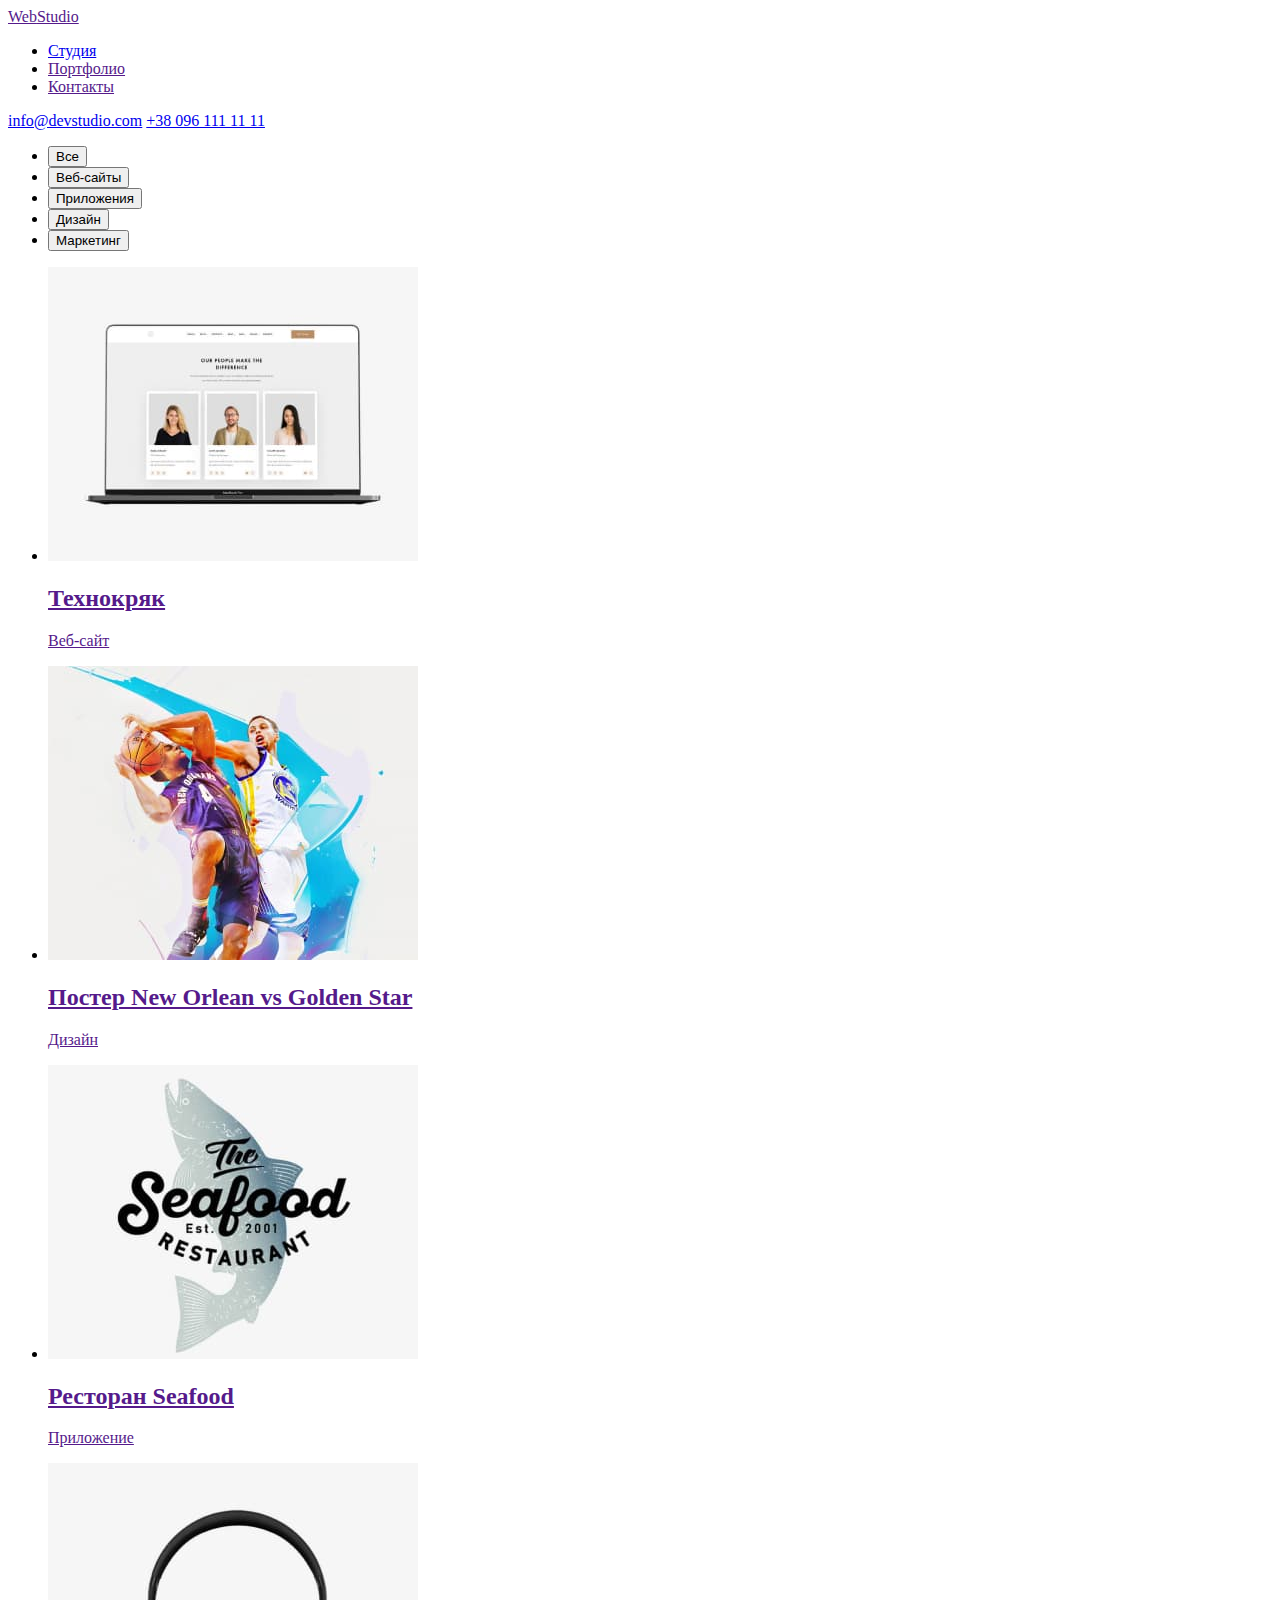
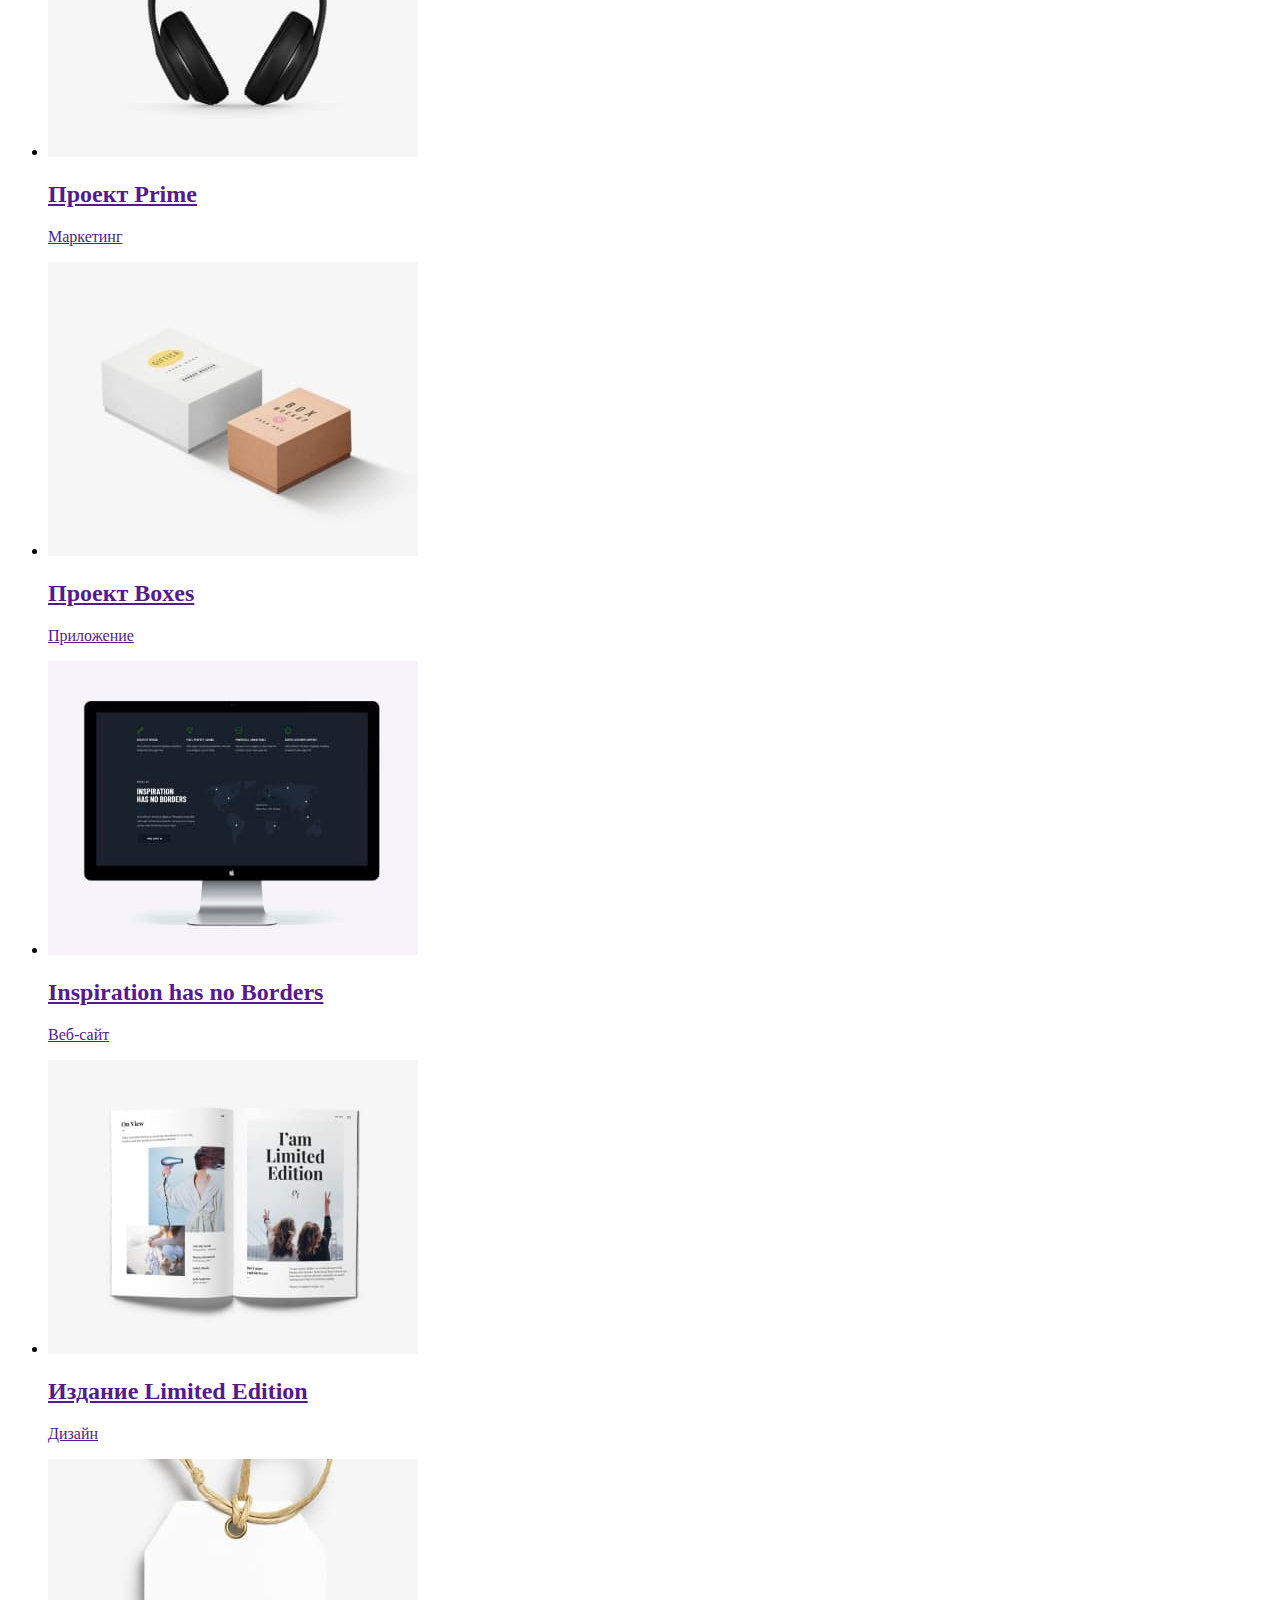
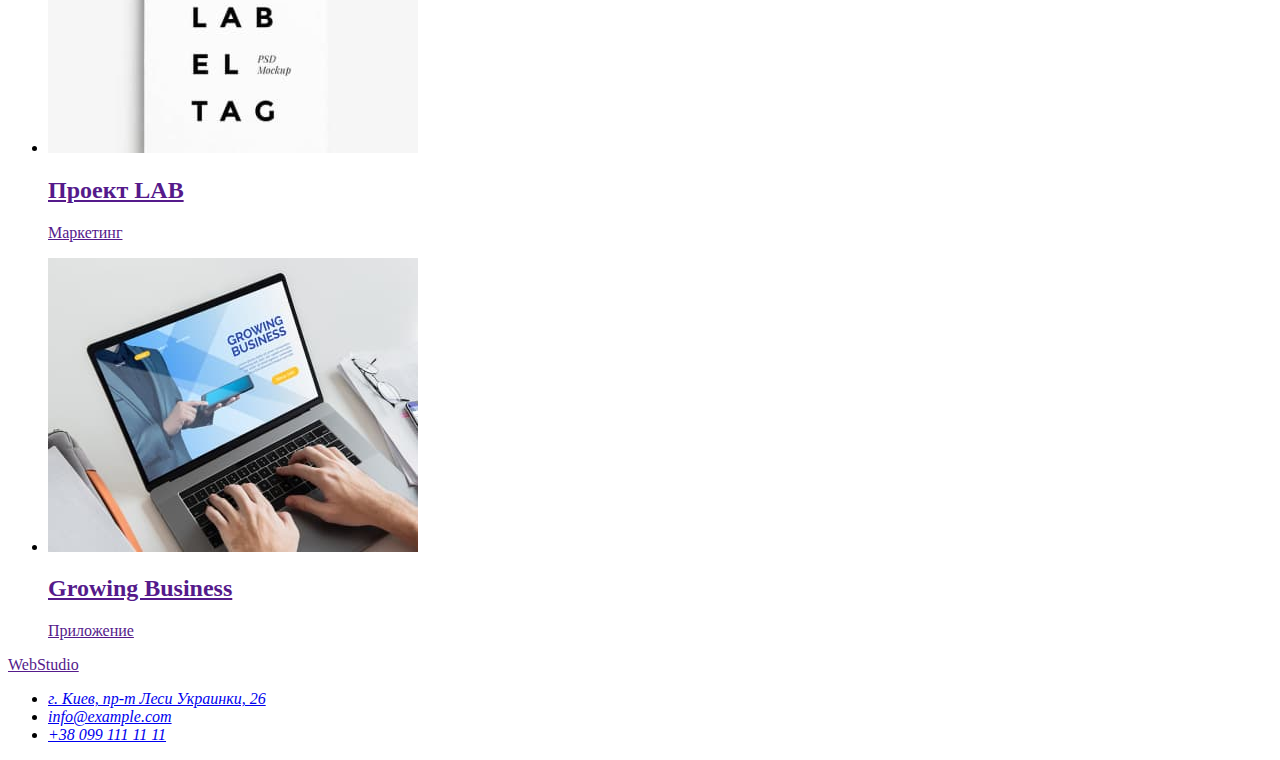
==== portfolio.html @ dd3cc632 "добавили портфолио и фото к нему" ====
<!DOCTYPE html>
<html lang="ru">
<head>
    <meta charset="UTF-8">
    <meta http-equiv="X-UA-Compatible" content="IE=edge">
    <meta name="viewport" content="width=device-width, initial-scale=1.0">
    <title>Portfolio</title>
</head>
<body>
    <header>
        <nav>
            <a href=""><span>Web</span>Studio</a>
            
                <ul class="navlist">
                    <li class="nav-link"> <a href="./index.html">Студия</a></li>
                    <li class="nav-link"><a href="">Портфолио</a></li>
                    <li class="nav-link"><a href="">Контакты</a></li>
                </ul>
            </nav>
                <a href="mailto:info@devstudio.com">info@devstudio.com</a>
                <a href="tel:+380961111111">+38 096 111 11 11</a>  
    </header>
    <main>
        <ul class="categories">
            <li class="categories-item">
                <button class="categories-button" type="button">Все</button>
            </li>
            <li class="categories-item">
                <button class="categories-button" type="button">Веб-сайты</button>
            </li>
            <li class="categories-item">
                <button class="categories-button" type="button">Приложения</button>
            </li>
            <li class="categories-item">
                <button class="categories-button" type="button">Дизайн</button>
            </li>
            <li class="categories-item">
                <button class="categories-button" type="button">Маркетинг</button>
            </li>
        </ul>
        <ul class="portfolio-list">
            <li class="portfolio-item">
                <img class="portfolio-image" src="./images/portfolio1.jpg" alt="Открытый сайт на мак-буке" width="370" height="294">
                <a class="description" href="">
                    <h2>Технокряк</h2>
                </a>
                <a class="description-category" href="">
                    <p>Веб-сайт</p>
                </a>
            </li>
            <li class="portfolio-item">
                <img class="portfolio-image" src="./images/portfolio2.jpg" alt="Постер с баскетболистами" width="370" height="294">
                <a class="description" href="">
                    <h2>Постер New Orlean vs Golden Star</h2>
                </a>
                <a class="description-category" href="">
                    <p>Дизайн</p>
                </a>
            </li>
            <li class="portfolio-item">
                <img class="portfolio-image" src="./images/portfolio3.jpg" alt="Эмблема ресторана Seafood" width="370" height="294">
                <a class="description" href="">
                    <h2>Ресторан Seafood</h2>
                </a>
                <a class="description-category" href="">
                    <p>Приложение</p>
                </a>
            </li>
            <li class="portfolio-item">
                <img class="portfolio-image" src="./images/portfolio4.jpg" alt="Наушники" width="370" height="294">
                <a class="description" href="">
                    <h2>Проект Prime</h2>
                </a>
                <a class="description-category" href="">
                    <p>Маркетинг</p>
                </a>
            </li>
            <li class="portfolio-item">
                <img class="portfolio-image" src="./images/portfolio5.jpg" alt="Коробки" width="370" height="294">
                <a class="description" href="">
                    <h2>Проект Boxes</h2>
                </a>
                <a class="description-category" href="">
                    <p>Приложение</p>
                </a>
            </li>
            <li class="portfolio-item">
                <img class="portfolio-image" src="./images/portfolio6.jpg" alt="Дисплей с картами" width="370" height="294">
                <a class="description" href="">
                    <h2>Inspiration has no Borders</h2>
                </a>
                <a class="description-category" href="">
                    <p>Веб-сайт</p>
                </a>
            </li>
            <li class="portfolio-item">
                <img class="portfolio-image" src="./images/portfolio7.jpg" width="370" height="294" alt="Фото журнала">
                <a class="description" href="">
                    <h2>Издание Limited Edition</h2>
                </a>
                <a class="description-category" href="">
                    <p>Дизайн</p>
                </a>
            </li>
            <li class="portfolio-item">
                <img class="portfolio-image" src="./images/portfolio8.jpg" alt="Рекламный лейбл" width="370" height="294">
                <a class="description" href="">
                    <h2>Проект LAB</h2>
                </a>
                <a class="description-category" href="">
                    <p>Маркетинг</p>
                </a>
            </li>
            <li class="portfolio-item">
                <img class="portfolio-image" src="./images/portfolio9.jpg" alt="Кисти, печатающие на ноутбуке" width="370" height="294">
                <a class="description" href="">
                    <h2>Growing Business</h2>
                </a>
                <a class="description-category" href="">
                    <p>Приложение</p>
                </a>
            </li>
        </ul>
    </main>
    <footer>
        <a href="">WebStudio</a>
        <address>
            <ul>
                <li><a href="https://goo.gl/maps/PNrH4zYKMws1Ccoz9" target="_blank" rel="noopener noreferrer" title="Перенесет вам в Google-карты">г. Киев, пр-т Леси Украинки, 26</a></li>
                <li><a href="mailto:info@example.com">info@example.com</a></li>
                <li><a href="tel:+380991111111">+38 099 111 11 11</a></li>
            </ul>
        </address>
    </footer>
</body>
</html>
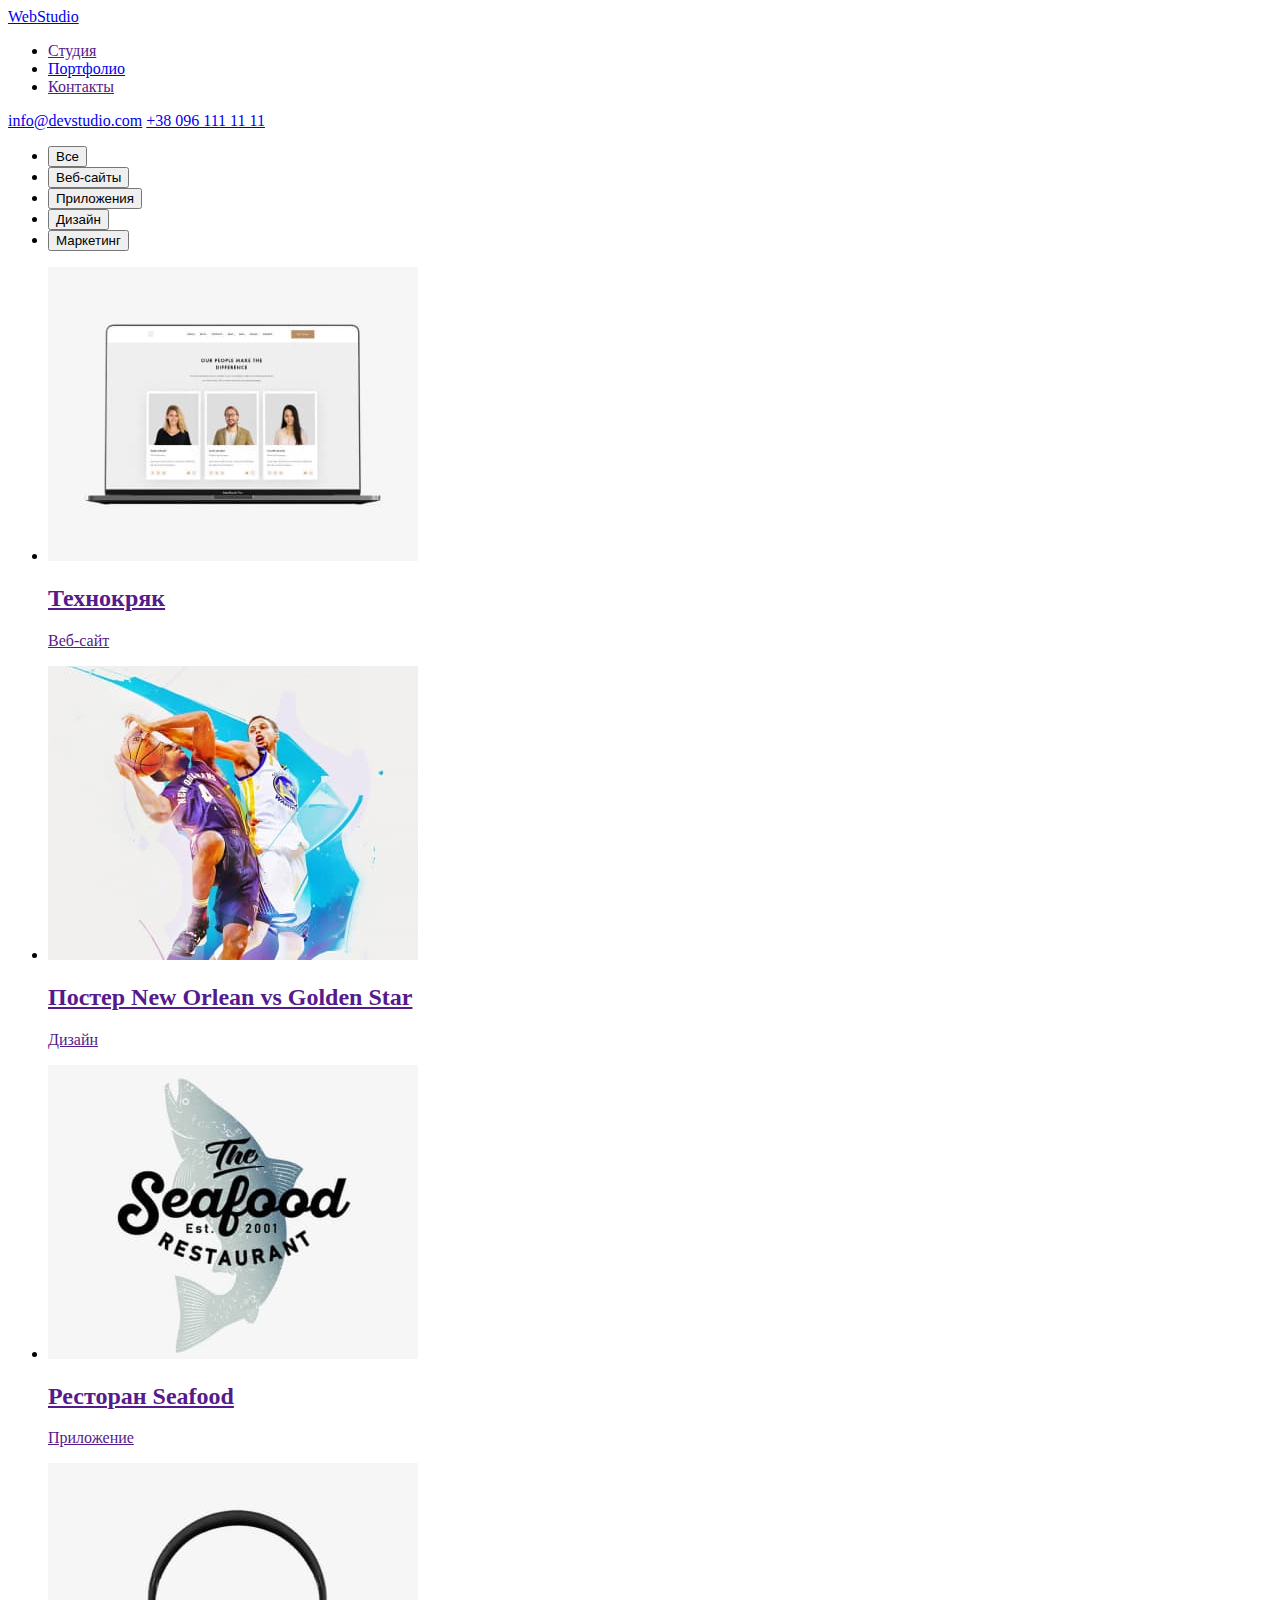
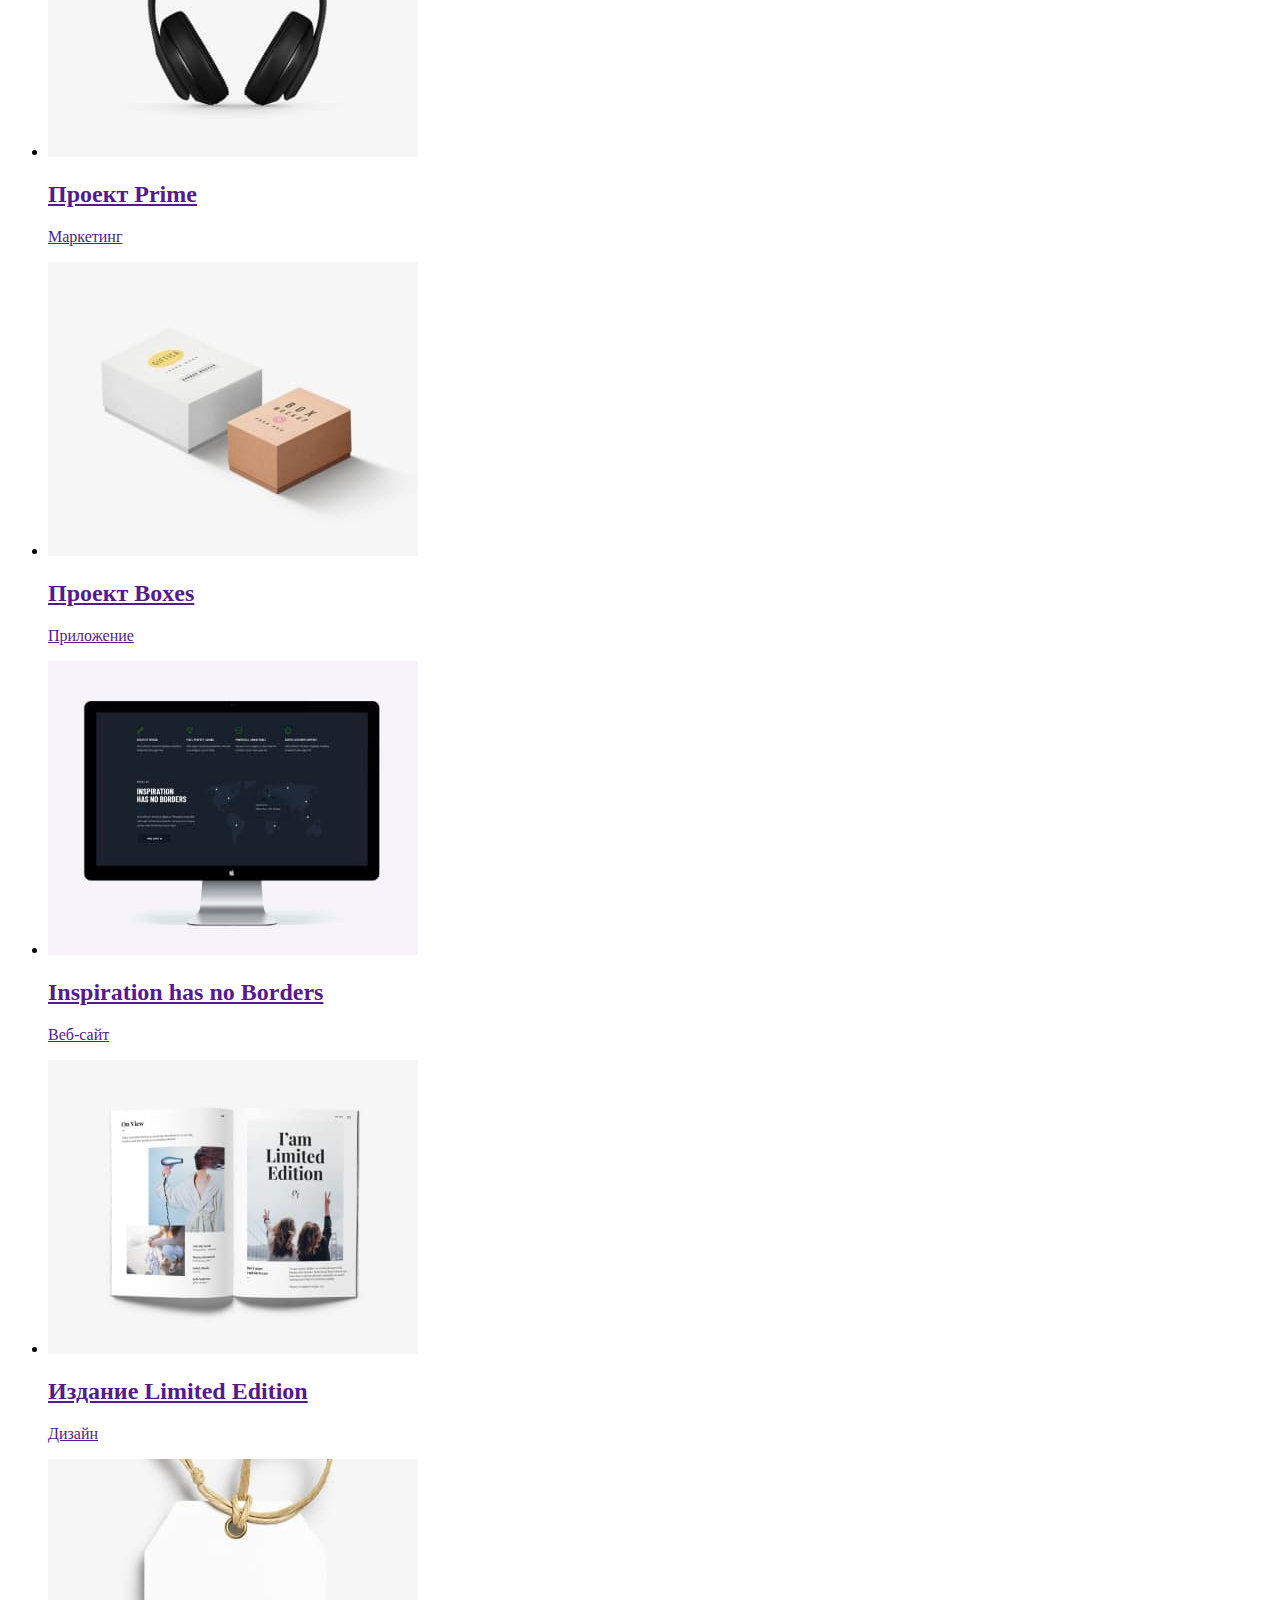
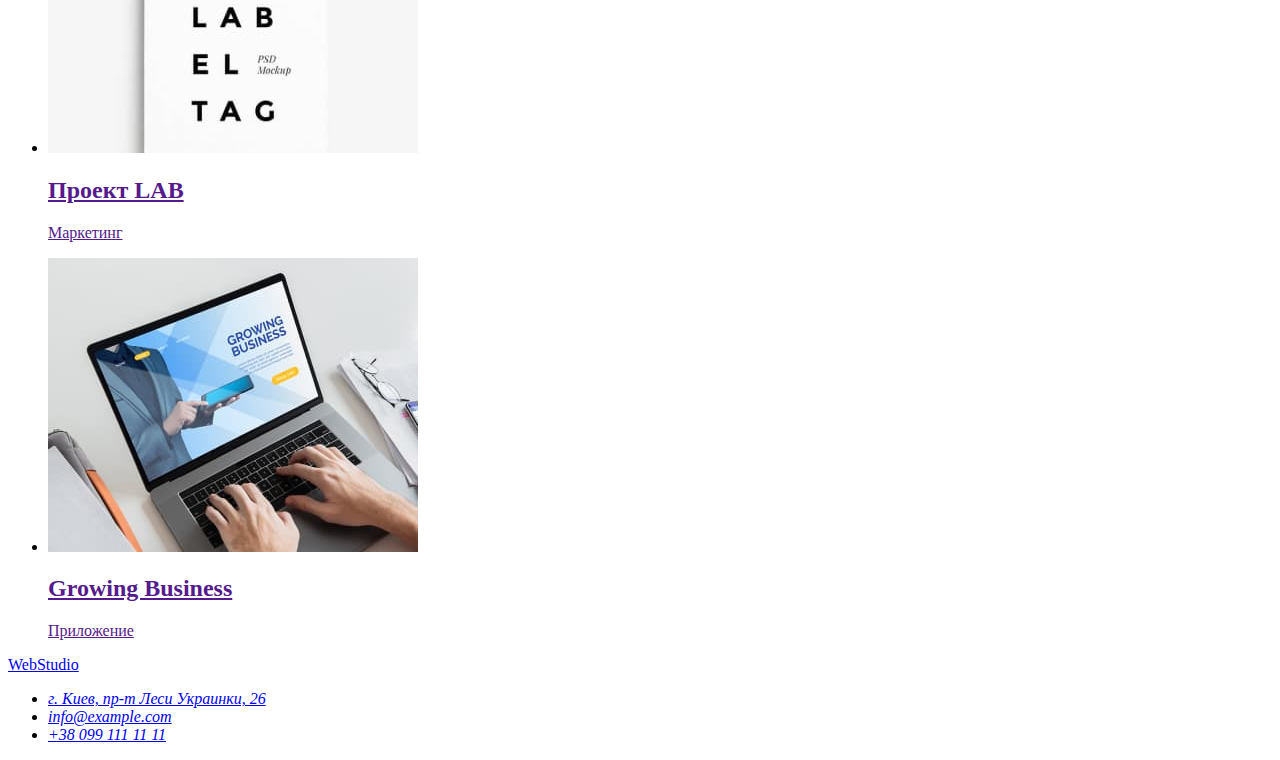
==== commit 5b2780a3: "css for index" ====
--- a/portfolio.html
+++ b/portfolio.html
@@ -5,20 +5,24 @@
     <meta http-equiv="X-UA-Compatible" content="IE=edge">
     <meta name="viewport" content="width=device-width, initial-scale=1.0">
     <title>Portfolio</title>
+    <link rel="stylesheet" href="style.css" type="./css/styles.css">
+    <link rel="preconnect" href="https://fonts.googleapis.com">
+    <link rel="preconnect" href="https://fonts.gstatic.com" crossorigin>
+    <link href="https://fonts.googleapis.com/css2?family=Raleway:wght@700&family=Roboto:wght@400;500;700;900&display=swap" rel="stylesheet">
 </head>
 <body>
     <header>
         <nav>
-            <a href=""><span>Web</span>Studio</a>
-            
-                <ul class="navlist">
-                    <li class="nav-link"> <a href="./index.html">Студия</a></li>
-                    <li class="nav-link"><a href="">Портфолио</a></li>
-                    <li class="nav-link"><a href="">Контакты</a></li>
-                </ul>
-            </nav>
-                <a href="mailto:info@devstudio.com">info@devstudio.com</a>
-                <a href="tel:+380961111111">+38 096 111 11 11</a>  
+        <a class="top emblem" href="./index.html"><span>Web</span>Studio</a>
+        
+            <ul class="navlist">
+                <li class="nav-link"> <a href="">Студия</a></li>
+                <li class="nav-link"><a href="./portfolio.html">Портфолио</a></li>
+                <li class="nav-link"><a href="">Контакты</a></li>
+            </ul>
+        </nav>
+            <a class="header-contacts" href="mailto:info@devstudio.com">info@devstudio.com</a>
+            <a class="header-contacts" href="tel:+380961111111">+38 096 111 11 11</a>        
     </header>
     <main>
         <ul class="categories">
@@ -123,12 +127,12 @@
         </ul>
     </main>
     <footer>
-        <a href="">WebStudio</a>
+        <a class="bottom emblem" href="./index.html"><span>Web</span>Studio</a>
         <address>
-            <ul>
-                <li><a href="https://goo.gl/maps/PNrH4zYKMws1Ccoz9" target="_blank" rel="noopener noreferrer" title="Перенесет вам в Google-карты">г. Киев, пр-т Леси Украинки, 26</a></li>
-                <li><a href="mailto:info@example.com">info@example.com</a></li>
-                <li><a href="tel:+380991111111">+38 099 111 11 11</a></li>
+            <ul class="contact-information">
+                <li><a class="google-address" href="https://goo.gl/maps/PNrH4zYKMws1Ccoz9" target="_blank" rel="noopener noreferrer" title="Перенесет вам в Google-карты">г. Киев, пр-т Леси Украинки, 26</a></li>
+                <li><a class="footer-contacts" href="mailto:info@example.com">info@example.com</a></li>
+                <li><a class="footer-contacts" href="tel:+380991111111">+38 099 111 11 11</a></li>
             </ul>
         </address>
     </footer>
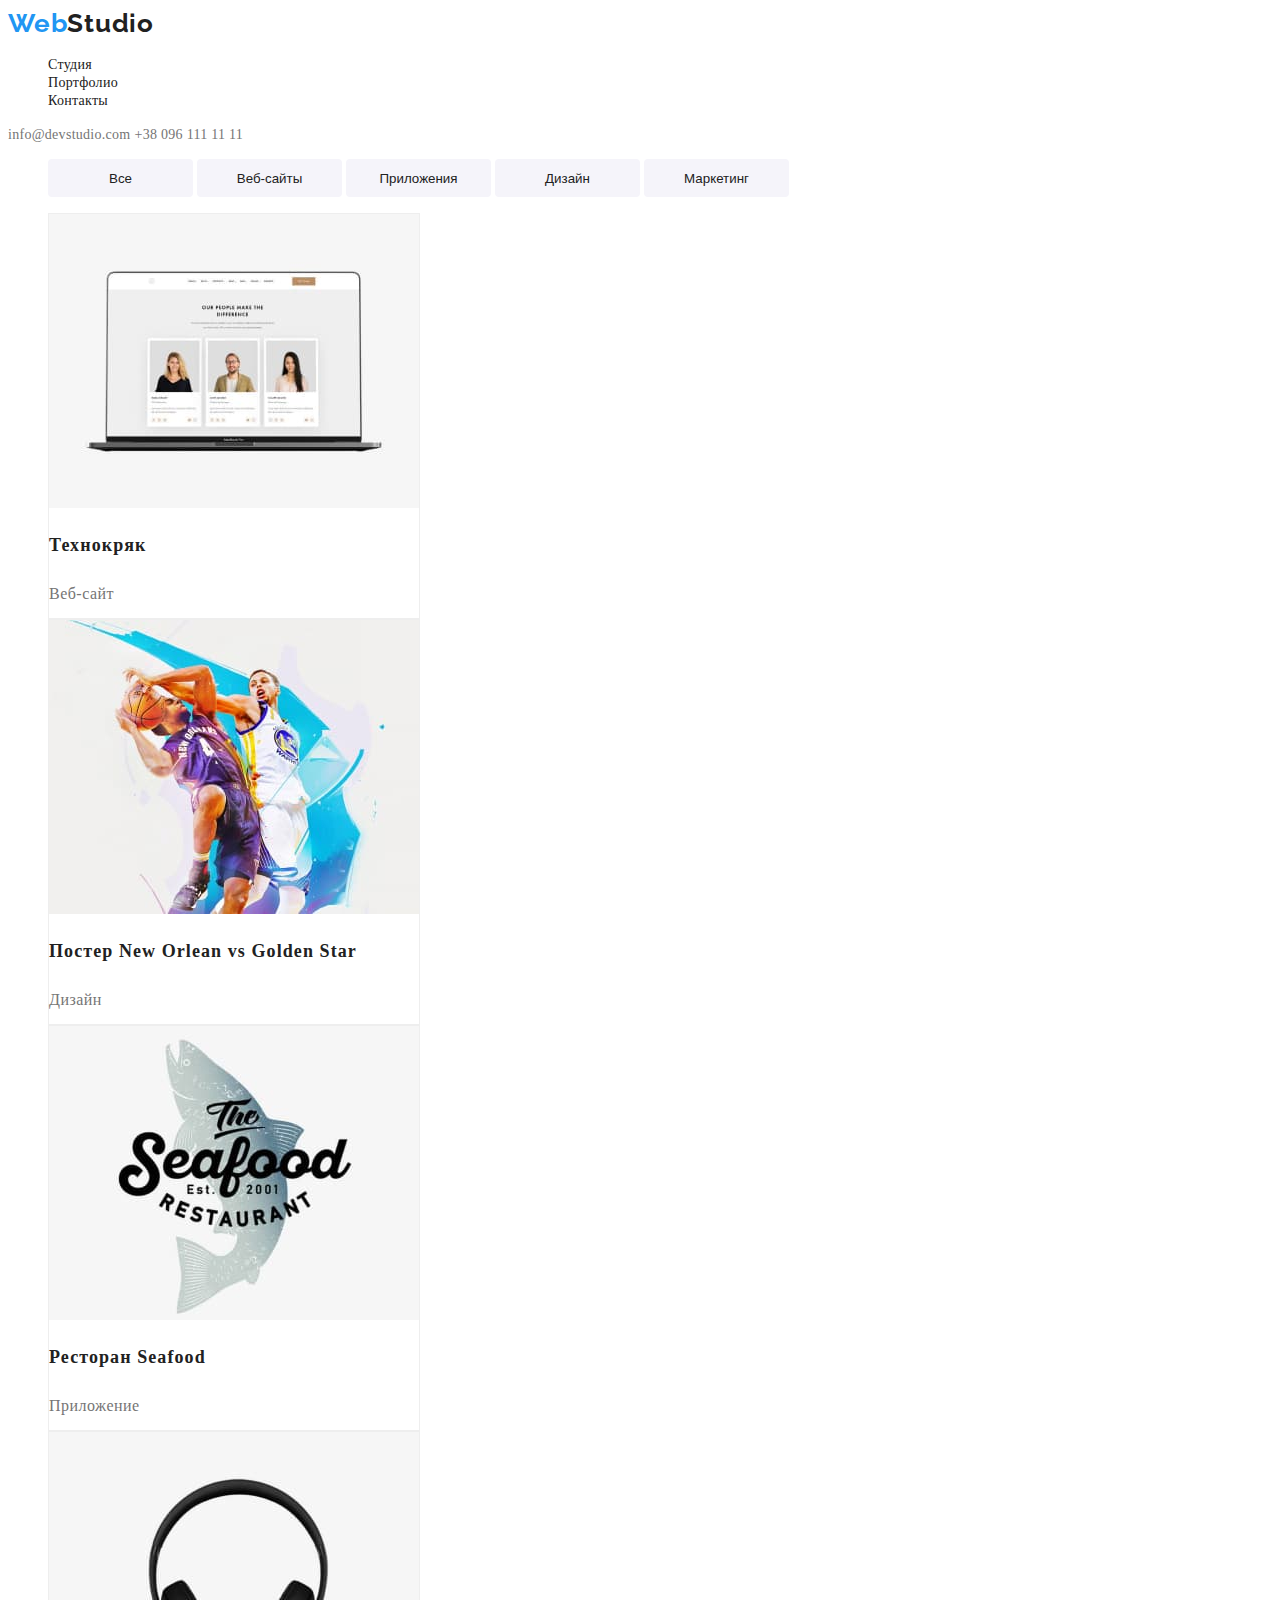
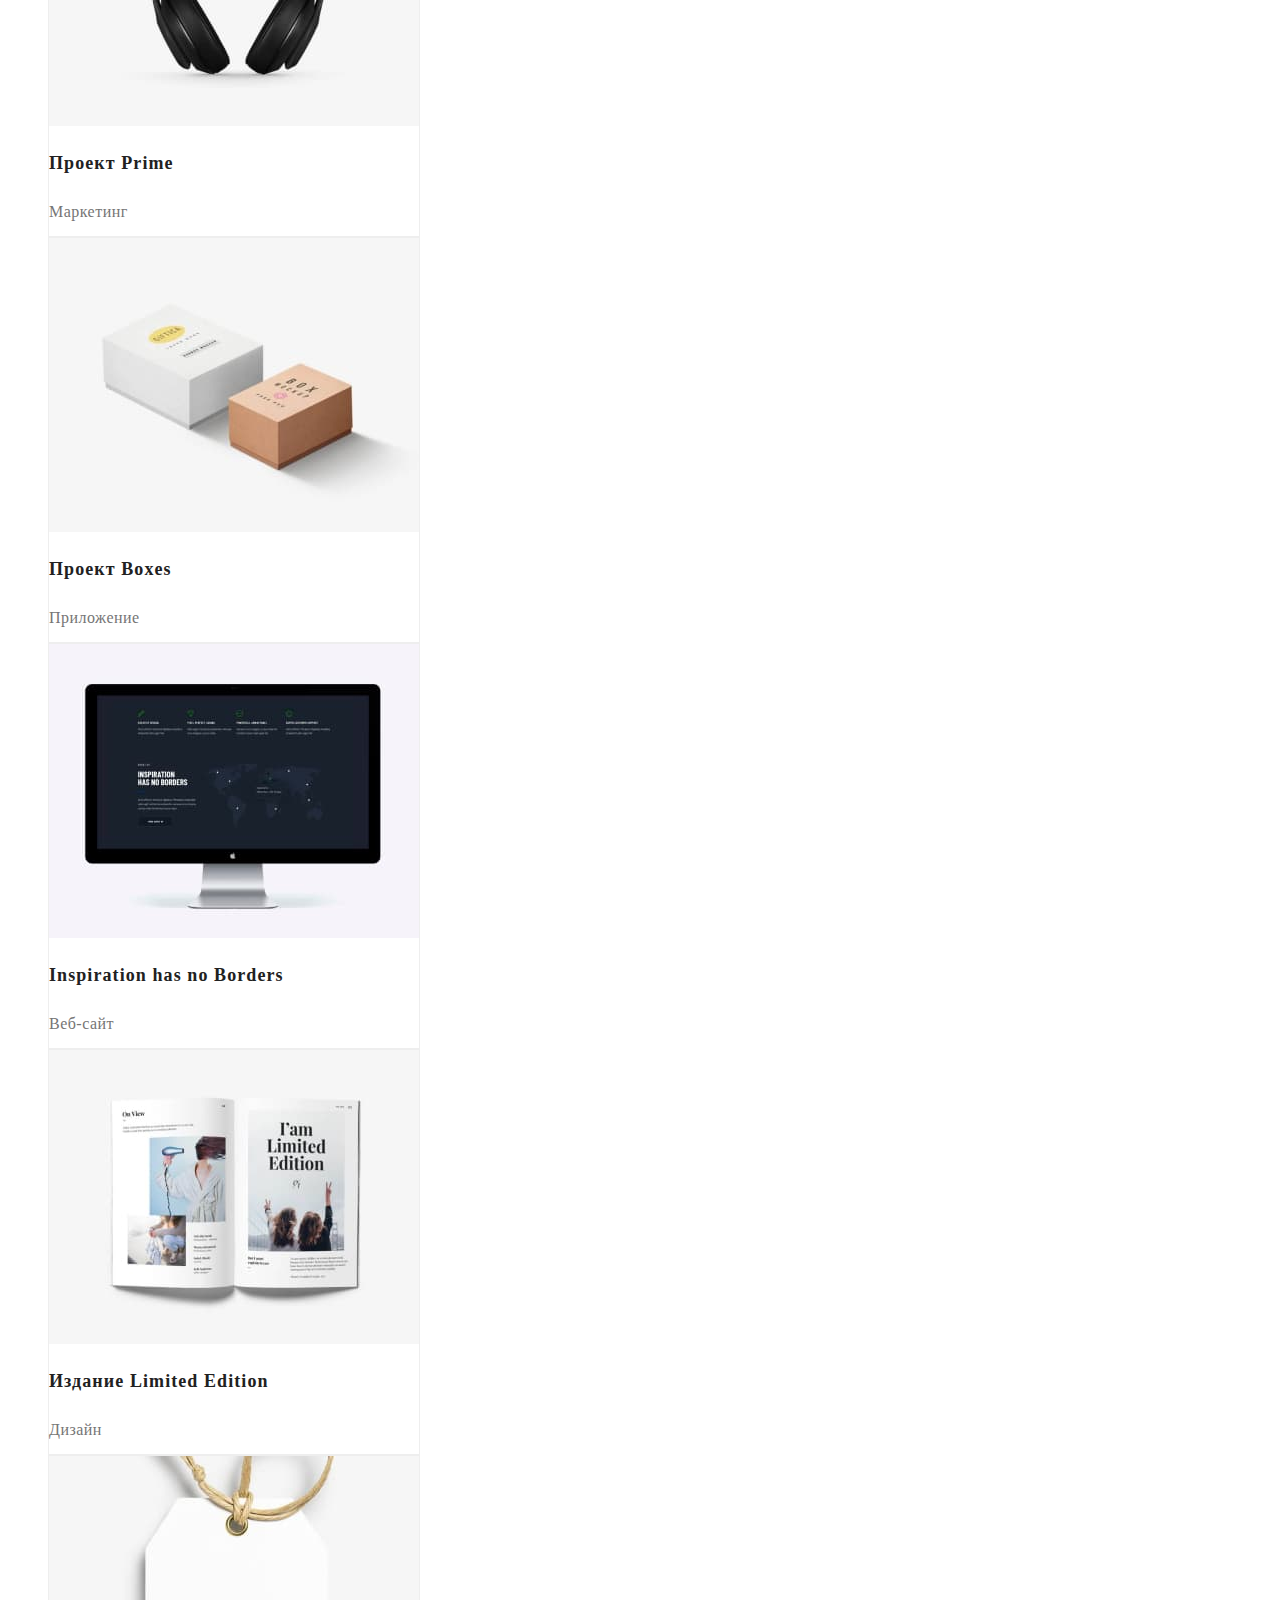
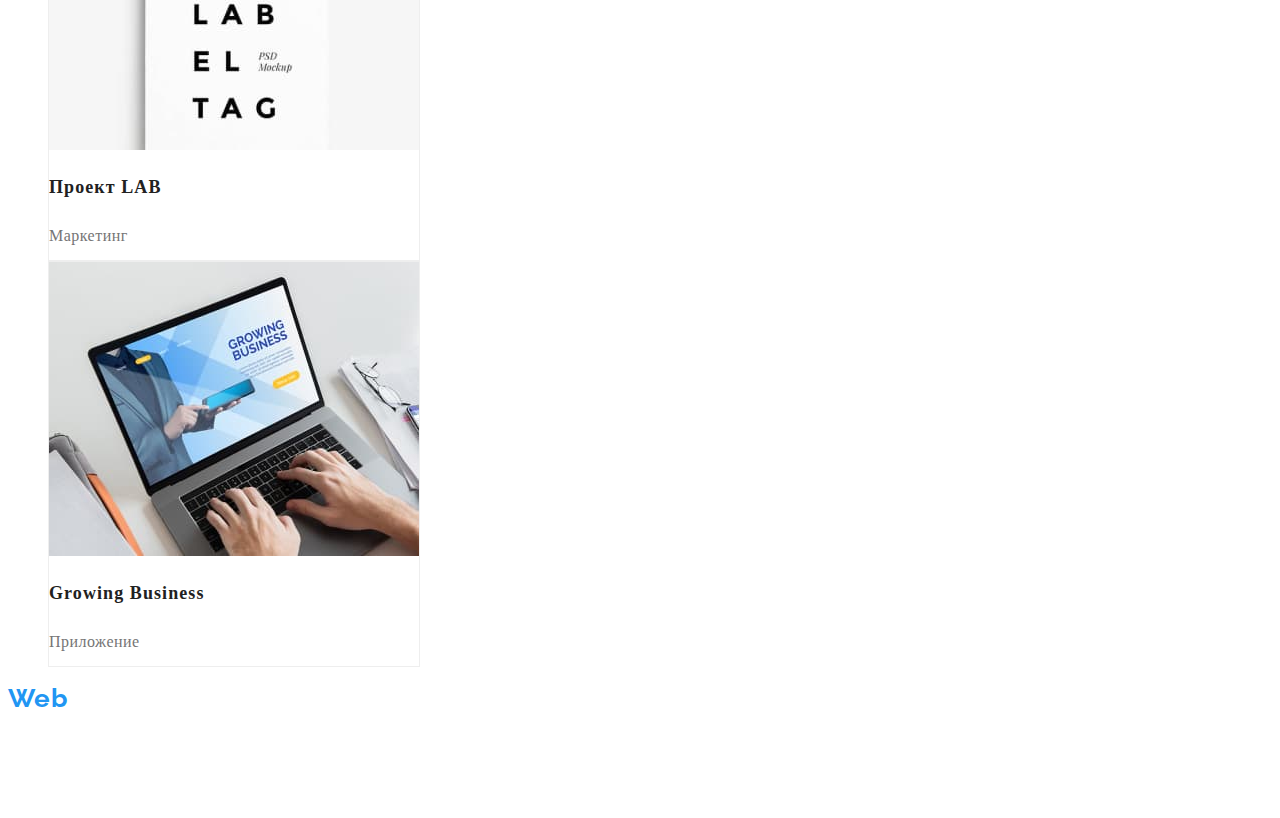
==== commit e9621718: "css for portfolio" ====
--- a/portfolio.html
+++ b/portfolio.html
@@ -5,7 +5,7 @@
     <meta http-equiv="X-UA-Compatible" content="IE=edge">
     <meta name="viewport" content="width=device-width, initial-scale=1.0">
     <title>Portfolio</title>
-    <link rel="stylesheet" href="style.css" type="./css/styles.css">
+    <link rel="stylesheet" href="./css/styles.css">
     <link rel="preconnect" href="https://fonts.googleapis.com">
     <link rel="preconnect" href="https://fonts.gstatic.com" crossorigin>
     <link href="https://fonts.googleapis.com/css2?family=Raleway:wght@700&family=Roboto:wght@400;500;700;900&display=swap" rel="stylesheet">
@@ -16,7 +16,7 @@
         <a class="top emblem" href="./index.html"><span>Web</span>Studio</a>
         
             <ul class="navlist">
-                <li class="nav-link"> <a href="">Студия</a></li>
+                <li class="nav-link"> <a href="./index.html">Студия</a></li>
                 <li class="nav-link"><a href="./portfolio.html">Портфолио</a></li>
                 <li class="nav-link"><a href="">Контакты</a></li>
             </ul>
@@ -44,7 +44,7 @@
         </ul>
         <ul class="portfolio-list">
             <li class="portfolio-item">
-                <img class="portfolio-image" src="./images/portfolio1.jpg" alt="Открытый сайт на мак-буке" width="370" height="294">
+                <a href=""><img class="portfolio-image" src="./images/portfolio1.jpg" alt="Открытый сайт на мак-буке" width="370" height="294"></a>
                 <a class="description" href="">
                     <h2>Технокряк</h2>
                 </a>
@@ -53,7 +53,7 @@
                 </a>
             </li>
             <li class="portfolio-item">
-                <img class="portfolio-image" src="./images/portfolio2.jpg" alt="Постер с баскетболистами" width="370" height="294">
+                <a href=""><img class="portfolio-image" src="./images/portfolio2.jpg" alt="Постер с баскетболистами" width="370" height="294"></a>
                 <a class="description" href="">
                     <h2>Постер New Orlean vs Golden Star</h2>
                 </a>
@@ -62,7 +62,7 @@
                 </a>
             </li>
             <li class="portfolio-item">
-                <img class="portfolio-image" src="./images/portfolio3.jpg" alt="Эмблема ресторана Seafood" width="370" height="294">
+                <a href=""><img class="portfolio-image" src="./images/portfolio3.jpg" alt="Эмблема ресторана Seafood" width="370" height="294"></a>
                 <a class="description" href="">
                     <h2>Ресторан Seafood</h2>
                 </a>
@@ -71,7 +71,7 @@
                 </a>
             </li>
             <li class="portfolio-item">
-                <img class="portfolio-image" src="./images/portfolio4.jpg" alt="Наушники" width="370" height="294">
+                <a href=""><img class="portfolio-image" src="./images/portfolio4.jpg" alt="Наушники" width="370" height="294"></a>
                 <a class="description" href="">
                     <h2>Проект Prime</h2>
                 </a>
@@ -80,7 +80,7 @@
                 </a>
             </li>
             <li class="portfolio-item">
-                <img class="portfolio-image" src="./images/portfolio5.jpg" alt="Коробки" width="370" height="294">
+                <a href=""><img class="portfolio-image" src="./images/portfolio5.jpg" alt="Коробки" width="370" height="294"></a>
                 <a class="description" href="">
                     <h2>Проект Boxes</h2>
                 </a>
@@ -89,7 +89,7 @@
                 </a>
             </li>
             <li class="portfolio-item">
-                <img class="portfolio-image" src="./images/portfolio6.jpg" alt="Дисплей с картами" width="370" height="294">
+                <a href=""><img class="portfolio-image" src="./images/portfolio6.jpg" alt="Дисплей с картами" width="370" height="294"></a>
                 <a class="description" href="">
                     <h2>Inspiration has no Borders</h2>
                 </a>
@@ -98,7 +98,7 @@
                 </a>
             </li>
             <li class="portfolio-item">
-                <img class="portfolio-image" src="./images/portfolio7.jpg" width="370" height="294" alt="Фото журнала">
+                <a href=""><img class="portfolio-image" src="./images/portfolio7.jpg" width="370" height="294" alt="Фото журнала"></a>
                 <a class="description" href="">
                     <h2>Издание Limited Edition</h2>
                 </a>
@@ -107,7 +107,7 @@
                 </a>
             </li>
             <li class="portfolio-item">
-                <img class="portfolio-image" src="./images/portfolio8.jpg" alt="Рекламный лейбл" width="370" height="294">
+                <a href=""><img class="portfolio-image" src="./images/portfolio8.jpg" alt="Рекламный лейбл" width="370" height="294"></a>
                 <a class="description" href="">
                     <h2>Проект LAB</h2>
                 </a>
@@ -116,7 +116,7 @@
                 </a>
             </li>
             <li class="portfolio-item">
-                <img class="portfolio-image" src="./images/portfolio9.jpg" alt="Кисти, печатающие на ноутбуке" width="370" height="294">
+                <a href=""><img class="portfolio-image" src="./images/portfolio9.jpg" alt="Кисти, печатающие на ноутбуке" width="370" height="294"></a>
                 <a class="description" href="">
                     <h2>Growing Business</h2>
                 </a>
--- a/css/styles.css
+++ b/css/styles.css
@@ -0,0 +1,212 @@
+.body {
+    width: 1600px;
+    font-family: Roboto, sans-serif;
+}
+header a {
+    text-decoration: none;
+    color: #212121;
+}
+:root {
+    --text-color: #757575;
+    --main-text-color:#212121;
+    --hover-focus-color: #2196F3;
+}
+.top.emblem {
+    font-family: 'Raleway';
+    font-weight: 700;
+    font-size: 26px;
+    line-height: 31px;
+    letter-spacing: 0.03em;
+}
+.emblem span{
+    color: var(--hover-focus-color);
+}
+.navlist {
+    list-style: none;
+}
+.nav-link a{
+    font-weight: 500;
+    font-size: 14px;
+    line-height: 16px;
+    letter-spacing: 0.02em;
+}
+.nav-link a:hover{
+    color: var(--hover-focus-color);
+}
+.nav-link a:focus{
+    color: var(--hover-focus-color);
+}
+.header-contacts {
+    color: var(--text-color);
+    font-weight: 500;
+    font-size: 14px;
+    line-height: 16px;
+    letter-spacing: 0.02em;
+}
+.header-contacts:hover{
+    color: var(--hover-focus-color);
+}
+.header-contacts:focus{
+    color: var(--hover-focus-color);
+}
+
+
+.hero h1{
+    font-weight: 900;
+    font-size: 44px;
+    line-height: 60px;
+    text-align: center;
+    letter-spacing: 0.06em;
+    text-transform: uppercase;
+    color: #FFFFFF;
+}
+.hero button {
+    color: #FFFFFF;
+    background-color: var(--hover-focus-color);
+    border: none;
+    align-items: center;
+    text-align: center;
+    width: 136px;
+    height: 30px;
+}
+.sectionone {
+}
+.mainadvantage {
+    list-style: none;
+}
+.advantagelist h3{
+    color: var(--main-text-color);
+    font-weight: 700;
+    font-size: 14px;
+    line-height: 16px;
+    letter-spacing: 0.03em;
+    text-transform: uppercase;
+}
+.advantagelist p {
+    color: var(--text-color);
+    font-weight: 400;
+    font-size: 14px;
+    line-height: 24px;
+    letter-spacing: 0.03em;
+}
+.ourwork ul {
+    list-style: none;
+}
+.ourwork h2{
+    color: var(--main-text-color);
+    font-weight: 700;
+    font-size: 36px;
+    line-height: 42px;
+    text-align: center;
+    letter-spacing: 0.03em;
+}
+.images {
+}
+.sectionteam h2{
+    color: var(--main-text-color);
+    font-weight: 700;
+    font-size: 36px;
+    line-height: 42px;
+    text-align: center;
+    letter-spacing: 0.03em;
+}
+.teammates {
+    list-style: none;
+}
+.team-member h3{
+    color: var(--main-text-color);
+    font-weight: 500;
+    font-size: 16px;
+    line-height: 19px;
+    text-align: center;
+    letter-spacing: 0.03em;
+}
+.team-member{
+    color: var(--text-color);
+    font-weight: 400;
+    font-size: 16px;
+    line-height: 19px;
+    text-align: center;
+    letter-spacing: 0.03em;
+}
+
+.bottom.emblem {
+    text-decoration: none;
+    color: #FFFFFF;
+    font-family: 'Raleway';
+    font-weight: 700;
+    font-size: 26px;
+    line-height: 31px;
+    letter-spacing: 0.03em;
+}
+
+.google-address {
+    text-decoration: none;
+    font-style: normal;
+    font-size: 14px;
+    line-height: 24px;
+    letter-spacing: 0.03em;
+    color: #FFFFFF;
+}
+.footer-contacts {
+    text-decoration: none;
+    font-family: 'Roboto';
+    font-style: normal;
+    font-size: 14px;
+    line-height: 24px;
+    letter-spacing: 0.03em;
+    color: rgba(255, 255, 255, 0.6);
+}
+.contact-information {
+    list-style: none;
+}
+
+.categories {
+    list-style: none;
+}
+.categories-item {
+    display: inline;
+}
+.categories-button {
+    color: var(--main-text-color);
+    width: 145px;
+    height: 38px;
+    background: #F5F4FA;
+    border-radius: 4px;
+    border: none;
+}
+.categories-button:hover {
+    background: var(--hover-focus-color);
+    color: #FFFFFF;
+}
+.portfolio-list {
+    list-style: none;    
+}
+.portfolio-list li {
+    width: 370px;
+    height: 404px;
+    border: 1px solid #EEEEEE;
+}
+.portfolio-list a{
+    text-decoration: none;
+    text-align: start;
+}
+.portfolio-item h2{
+    color: var(--main-text-color);
+    font-weight: 700;
+    font-size: 18px;
+    line-height: 36px;
+    letter-spacing: 0.06em;
+}
+.portfolio-item p {
+    color: var(--text-color);
+    font-size: 16px;
+    line-height: 30px;
+    letter-spacing: 0.03em;
+}
+.portfolio-image {
+}
+.description {
+}
+.description-category {
+}